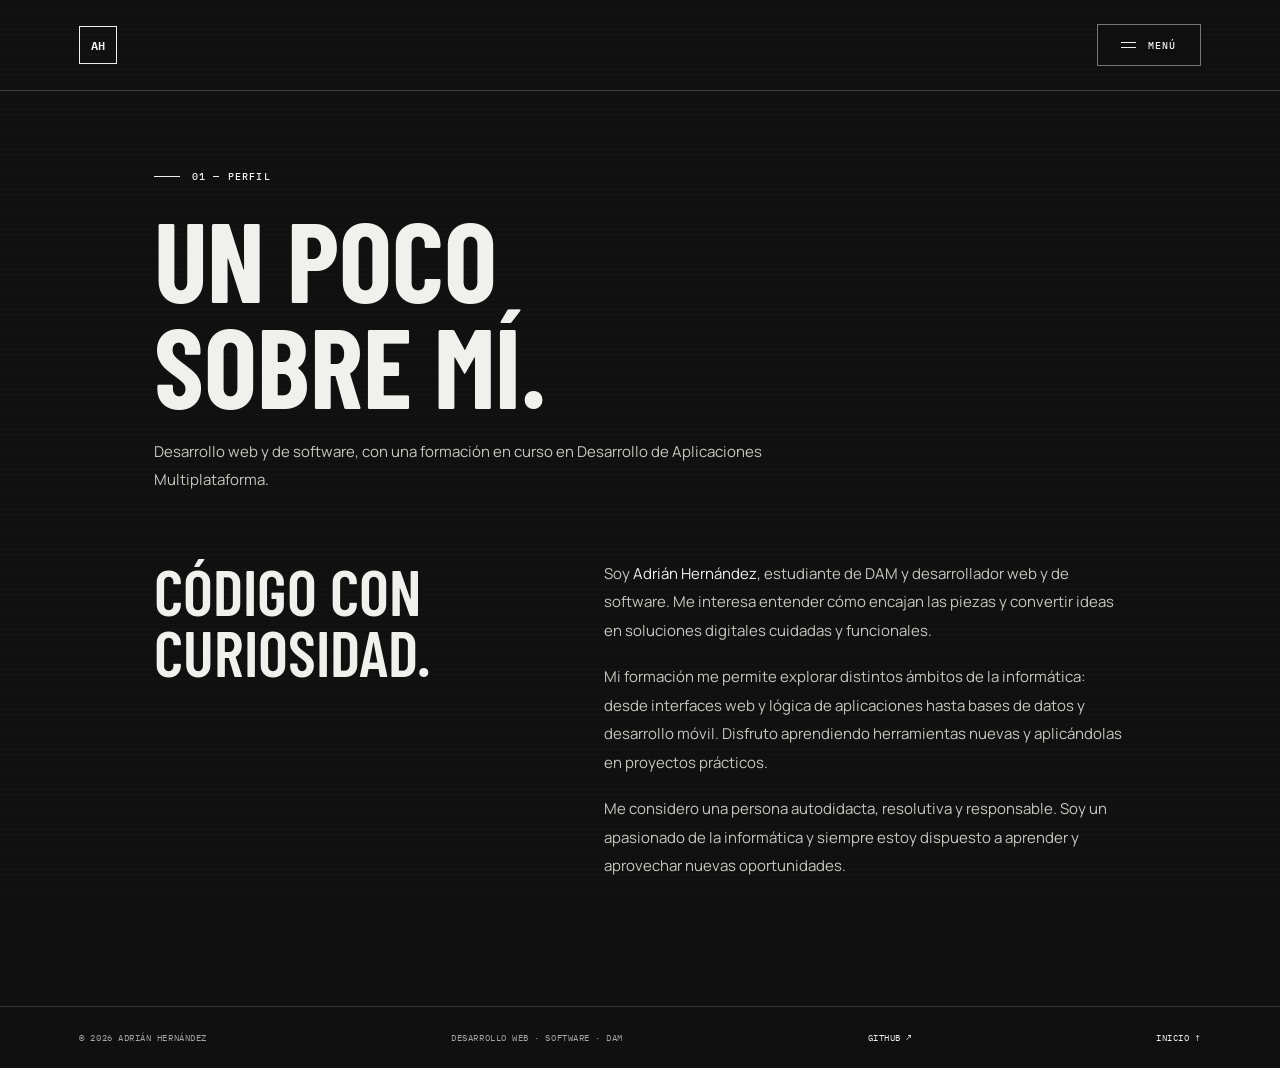
==== src/perfil.html @ eb98c1fe "lo quesea" ====
<!doctype html>
<html lang="es">
<head>
  <meta charset="utf-8">
  <meta name="viewport" content="width=device-width, initial-scale=1">
  <meta name="theme-color" content="#101010">
  <meta name="description" content="Perfil de Adrián Hernández, desarrollador web y de software y estudiante de DAM.">
  <title>Perfil — Adrián Hernández</title>
  <link rel="preconnect" href="https://fonts.googleapis.com">
  <link rel="preconnect" href="https://fonts.gstatic.com" crossorigin>
  <link href="https://fonts.googleapis.com/css2?family=Barlow+Condensed:wght@500;600;700;800&family=IBM+Plex+Mono:wght@400;500;600&family=Manrope:wght@400;500;600;700&display=swap" rel="stylesheet">
  <link rel="stylesheet" href="site.css">
  <script src="site.js" defer></script>
</head>
<body data-page="perfil">
  <header class="topbar">
    <a class="monogram" href="index.html" aria-label="Adrián Hernández, inicio">AH</a>
    <button class="menu-toggle" type="button" aria-expanded="false" aria-controls="main-menu"><span class="menu-mark" aria-hidden="true"><i></i><i></i></span><span class="menu-toggle-label">Menú</span></button>
  </header>
  <nav class="menu-panel" id="main-menu" aria-label="Navegación principal" hidden>
    <div class="menu-main">
      <p class="menu-heading">Adrián Hernández</p>
      <div class="menu-links">
        <a href="index.html">Inicio</a><a href="perfil.html">Perfil</a><a href="tecnologias.html">Tecnologías</a><a href="proceso.html">Proceso</a><a href="proyectos.html">Proyectos</a><a href="https://github.com/KnightZ993" target="_blank" rel="noopener noreferrer">GitHub ↗</a>
      </div>
    </div>
  </nav>
  <main class="page-main">
    <header class="page-heading">
      <p class="section-label">01 — Perfil</p>
      <h1>Un poco<br>sobre mí.</h1>
      <p>Desarrollo web y de software, con una formación en curso en Desarrollo de Aplicaciones Multiplataforma.</p>
    </header>
    <section class="profile-layout">
      <h2 class="profile-statement">Código con<br>curiosidad.</h2>
      <div class="prose">
        <p>Soy <span class="inline-accent">Adrián Hernández</span>, estudiante de DAM y desarrollador web y de software. Me interesa entender cómo encajan las piezas y convertir ideas en soluciones digitales cuidadas y funcionales.</p>
        <p>Mi formación me permite explorar distintos ámbitos de la informática: desde interfaces web y lógica de aplicaciones hasta bases de datos y desarrollo móvil. Disfruto aprendiendo herramientas nuevas y aplicándolas en proyectos prácticos.</p>
        <p>Me considero una persona autodidacta, resolutiva y responsable. Soy un apasionado de la informática y siempre estoy dispuesto a aprender y aprovechar nuevas oportunidades.</p>
      </div>
    </section>
  </main>
  <footer><span>© 2026 Adrián Hernández</span><span>Desarrollo web · Software · DAM</span><a href="https://github.com/KnightZ993" target="_blank" rel="noopener noreferrer">GitHub ↗</a><a href="index.html">Inicio ↑</a></footer>
</body>
</html>
---- src/site.css ----
:root {
  color-scheme: dark;
  --ink: #101010;
  --surface: #181818;
  --paper: #f0f0ec;
  --muted: #a5a5a1;
  --line: rgba(240, 240, 236, .17);
  --white: #f0f0ec;
  --red: #b32932;
  --mono: "IBM Plex Mono", monospace;
  --display: "Barlow Condensed", sans-serif;
  --body: "Manrope", sans-serif;
}

*, *::before, *::after { box-sizing: border-box; }
html { scroll-behavior: smooth; }
body {
  margin: 0;
  background: var(--ink);
  background-image: repeating-linear-gradient(0deg, rgba(255, 255, 255, .012) 0 1px, transparent 1px 5px);
  background-attachment: fixed;
  color: var(--paper);
  font-family: var(--body);
  -webkit-font-smoothing: antialiased;
}
a { color: inherit; }
::selection { color: var(--ink); background: var(--white); }

.topbar {
  position: absolute;
  z-index: 5;
  top: 0;
  left: 0;
  display: flex;
  width: 100%;
  align-items: center;
  justify-content: space-between;
  padding: 24px 6.2vw;
  border-bottom: 1px solid rgba(240, 240, 236, .2);
}
.monogram {
  display: grid;
  width: 38px;
  height: 38px;
  place-items: center;
  border: 1px solid var(--white);
  color: var(--white);
  font: 600 12px var(--mono);
  text-decoration: none;
}
.menu-toggle {
  display: inline-flex;
  min-width: 104px;
  min-height: 42px;
  align-items: center;
  justify-content: center;
  gap: 12px;
  border: 1px solid rgba(240, 240, 236, .46);
  background: rgba(16, 16, 16, .55);
  color: var(--paper);
  cursor: pointer;
  font: 500 10px var(--mono);
  letter-spacing: .12em;
  text-transform: uppercase;
  transition: background .2s ease, border-color .2s ease, color .2s ease;
}
.menu-toggle:hover, .menu-toggle:focus-visible { border-color: var(--white); background: var(--white); color: var(--ink); }
.menu-mark { display: grid; gap: 4px; width: 15px; }
.menu-mark i { display: block; width: 15px; height: 1px; background: currentColor; transition: transform .2s ease; }
.menu-toggle[aria-expanded="true"] .menu-mark i:first-child { transform: translateY(2.5px) rotate(45deg); }
.menu-toggle[aria-expanded="true"] .menu-mark i:last-child { transform: translateY(-2.5px) rotate(-45deg); }
.menu-panel {
  position: fixed;
  z-index: 4;
  inset: 0;
  display: flex;
  flex-direction: column;
  align-items: center;
  justify-content: flex-start;
  padding: 22vh 24px 40px;
  background: linear-gradient(90deg, rgba(8, 8, 8, .97), rgba(8, 8, 8, .87)),
    url("https://images.unsplash.com/photo-1519608487953-e999c86e7455?auto=format&fit=crop&w=2200&q=85") center / cover;
  animation: menu-arrive .22s ease-out both;
}
.menu-panel[hidden] { display: none; }
.menu-main { width: min(360px, 100%); }
.menu-heading {
  position: relative;
  z-index: 0;
  width: max-content;
  margin: 0 auto 150px;
  padding: 0 10px;
  color: var(--paper);
  font: 500 34px/1 var(--display);
  letter-spacing: .02em;
  text-align: center;
  text-transform: uppercase;
  white-space: nowrap;
}
.menu-heading::after {
  position: absolute;
  z-index: -1;
  top: 52%;
  right: -45vw;
  left: -45vw;
  height: 1px;
  background: rgba(240, 240, 236, .36);
  content: "";
}
.menu-links { display: grid; }
.menu-links a {
  display: flex;
  min-height: 31px;
  align-items: center;
  justify-content: center;
  color: #e2e2de;
  font: 500 14px/1.4 var(--body);
  text-decoration: none;
  transition: color .18s ease;
}
.menu-links a:hover, .menu-links a:focus-visible, .menu-links a[aria-current="page"] { color: var(--red); }
.menu-links a:focus-visible { outline: none; text-shadow: 0 0 8px rgba(179, 41, 50, .7); }

.hero {
  position: relative;
  display: flex;
  min-height: min(820px, 100svh);
  align-items: center;
  overflow: hidden;
  isolation: isolate;
  padding: 150px 12vw 100px;
  background: #171717;
}
.hero::before {
  position: absolute;
  z-index: -2;
  inset: 0;
  background: linear-gradient(90deg, rgba(13, 13, 13, .96) 0%, rgba(13, 13, 13, .84) 45%, rgba(13, 13, 13, .42) 100%),
    linear-gradient(0deg, rgba(13, 13, 13, .6), transparent 55%),
    url("https://images.unsplash.com/photo-1519608487953-e999c86e7455?auto=format&fit=crop&w=2200&q=85") center 48% / cover;
  content: "";
  filter: grayscale(1);
  transform: scale(1.025);
  animation: scene-arrive 1.2s ease-out both, scene-breathe 24s 1.2s ease-in-out infinite alternate;
}
.hero::after {
  position: absolute;
  z-index: -1;
  inset: 0;
  background: repeating-linear-gradient(0deg, transparent 0 3px, rgba(0, 0, 0, .12) 4px),
    linear-gradient(90deg, transparent 49.95%, rgba(240, 240, 236, .08) 50%, transparent 50.05%);
  content: "";
  pointer-events: none;
  animation: scan-flicker 9s ease-in-out infinite alternate;
}
.hero-content { width: min(780px, 100%); animation: rise-in .8s .12s both; }
.eyebrow, .section-label {
  display: flex;
  align-items: center;
  gap: 12px;
  color: var(--white);
  font: 500 10px var(--mono);
  letter-spacing: .12em;
  text-transform: uppercase;
}
.eyebrow::before, .section-label::before { width: 26px; height: 1px; background: currentColor; content: ""; }
h1, h2, h3, p { margin-top: 0; }
h1 {
  max-width: 800px;
  margin: 25px 0 20px;
  font: 700 clamp(76px, 12.5vw, 168px)/1.02 var(--display);
  letter-spacing: 0;
  text-transform: uppercase;
}
h1 span { display: block; margin-top: .06em; color: var(--white); }
.hero-role { margin: 30px 0 0; color: #e0e0d7; font-size: clamp(15px, 1.8vw, 19px); line-height: 1.6; }
.hero-role strong { color: var(--paper); font-weight: 600; }
.signal-dot { display: inline-block; width: 7px; height: 7px; border-radius: 50%; background: var(--red); box-shadow: 0 0 12px rgba(179, 41, 50, .7); animation: signal-pulse 2s ease-in-out infinite; }
.hero-bottom { display: flex; align-items: center; gap: 24px; margin-top: 42px; }
.action-link {
  display: inline-flex;
  min-height: 48px;
  align-items: center;
  gap: 24px;
  padding: 0 18px;
  background: var(--white);
  color: var(--ink);
  font: 600 10px var(--mono);
  letter-spacing: .06em;
  text-decoration: none;
  text-transform: uppercase;
  transition: background .2s ease, transform .2s ease;
}
.action-link:hover { transform: translateY(-2px); background: var(--red); color: var(--paper); }
.action-link span { font-size: 16px; }
.hero-index { color: #d0d0c8; font: 10px var(--mono); }
.hero-index span { color: var(--red); }
.side-note {
  position: absolute;
  right: 6.2vw;
  bottom: 48px;
  color: rgba(232, 232, 223, .65);
  font: 9px var(--mono);
  letter-spacing: .12em;
  text-transform: uppercase;
  writing-mode: vertical-rl;
}

.page-main { min-height: calc(100vh - 80px); padding: 170px 12vw 110px; animation: page-enter .65s cubic-bezier(.2, .7, .2, 1) both; }
.page-heading { max-width: 900px; margin-bottom: 65px; }
.page-heading h1 { margin: 22px 0 20px; font-size: clamp(60px, 9vw, 112px); line-height: .95; }
.page-heading p:last-child { max-width: 650px; color: #c5c6bd; font-size: 15px; line-height: 1.9; }
.profile-layout { display: grid; grid-template-columns: .8fr 1.2fr; gap: 8vw; align-items: start; }
.profile-statement { margin: 0; font: 600 clamp(38px, 5vw, 64px)/.96 var(--display); text-transform: uppercase; }
.prose { max-width: 670px; color: #c5c6bd; font-size: 15px; line-height: 1.9; }
.prose p + p { margin-top: 18px; }
.inline-accent { color: var(--white); }
.skills { padding: 0; }
.skills-note { max-width: 580px; color: var(--muted); font: 11px/1.8 var(--mono); }
.skill-list { margin-top: 36px; border-top: 1px solid var(--line); }
.skill-row {
  display: grid;
  grid-template-columns: 70px minmax(180px, .7fr) 1.3fr;
  gap: 24px;
  align-items: center;
  padding: 27px 0;
  border-bottom: 1px solid var(--line);
  transition: border-color .25s ease, padding-left .25s ease;
}
.skill-row:hover { padding-left: 8px; border-color: rgba(179, 41, 50, .62); }
.skill-number { color: var(--red); font: 11px var(--mono); }
.skill-row h2 { margin: 0; font: 600 27px var(--display); text-transform: uppercase; }
.tags { display: flex; flex-wrap: wrap; gap: 8px; }
.tag { display: inline-flex; align-items: center; gap: 8px; padding: 8px 10px; border: 1px solid rgba(232, 232, 223, .22); color: #d2d3cb; font: 10px var(--mono); transition: color .2s ease, border-color .2s ease, background .2s ease, transform .2s ease; }
.tag:hover { transform: translateY(-3px); border-color: rgba(179, 41, 50, .8); background: rgba(179, 41, 50, .12); color: var(--white); }
.tech-icon { display: block; width: 16px; height: 16px; object-fit: contain; flex: 0 0 16px; filter: brightness(0) invert(1); }
.process-list { max-width: 900px; border-top: 1px solid var(--line); }
.process-item { display: grid; grid-template-columns: 72px minmax(150px, .55fr) 1.45fr; gap: 20px; align-items: baseline; padding: 27px 0; border-bottom: 1px solid var(--line); transition: padding-left .25s ease, border-color .25s ease; }
.process-item:hover { padding-left: 8px; border-color: rgba(179, 41, 50, .62); }
.process-number { color: var(--red); font: 11px var(--mono); }
.process-item h2 { margin: 0; font: 600 30px var(--display); text-transform: uppercase; }
.process-item p { max-width: 460px; margin: 0; color: var(--muted); font-size: 13px; line-height: 1.8; }
.project-grid { display: grid; grid-template-columns: repeat(2, minmax(0, 1fr)); gap: 1px; background: var(--line); border: 1px solid var(--line); }
.project-grid:empty { display: none; }
.project-card { min-height: 230px; padding: 26px; background: var(--ink); transition: background .25s ease; }
.project-card:hover { background: #1b1717; }
.project-card-top { display: flex; justify-content: space-between; gap: 16px; margin-bottom: 44px; color: var(--muted); font: 10px var(--mono); text-transform: uppercase; }
.project-card h2 { margin-bottom: 12px; font: 600 31px var(--display); text-transform: uppercase; transition: color .2s ease; }
.project-card:hover h2 { color: var(--white); }
.project-card p { max-width: 540px; color: #bdbdb8; font-size: 13px; line-height: 1.8; }
.project-tags { display: flex; flex-wrap: wrap; gap: 7px; margin-top: 20px; }
.project-actions { display: flex; flex-wrap: wrap; gap: 18px; margin-top: 24px; }
.project-actions a { color: var(--paper); font: 10px var(--mono); text-decoration-color: #777; text-underline-offset: 5px; text-transform: uppercase; }
.project-actions a:hover { color: var(--red); }
.empty-state { padding: 32px 0; color: var(--muted); font: 11px/1.8 var(--mono); }

footer {
  display: flex;
  align-items: center;
  justify-content: space-between;
  gap: 20px;
  padding: 25px 6.2vw;
  border-top: 1px solid var(--line);
  color: var(--muted);
  font: 9px var(--mono);
  letter-spacing: .06em;
  text-transform: uppercase;
}
footer a { color: var(--white); text-decoration: none; }
footer a:hover { color: var(--red); }
.reveal { opacity: 0; transform: translateY(18px); transition: opacity .65s ease, transform .65s ease; }
.reveal.is-visible { opacity: 1; transform: translateY(0); }
@keyframes rise-in { from { opacity: 0; transform: translateY(20px); } to { opacity: 1; transform: translateY(0); } }
@keyframes page-enter { from { opacity: 0; transform: translateY(10px); } to { opacity: 1; transform: translateY(0); } }
@keyframes menu-arrive { from { opacity: 0; } to { opacity: 1; } }
@keyframes scene-arrive { from { opacity: .45; transform: scale(1.06); } to { opacity: 1; transform: scale(1.025); } }
@keyframes scene-breathe { from { transform: scale(1.025); } to { transform: scale(1.07); } }
@keyframes scan-flicker { from { opacity: .55; } to { opacity: .9; } }
@keyframes signal-pulse { 0%, 100% { opacity: .5; box-shadow: 0 0 5px rgba(179, 41, 50, .35); } 50% { opacity: 1; box-shadow: 0 0 13px rgba(179, 41, 50, .85); } }
@media (prefers-reduced-motion: reduce) {
  *, *::before, *::after { scroll-behavior: auto !important; animation-duration: .01ms !important; animation-iteration-count: 1 !important; transition-duration: .01ms !important; }
  .reveal { opacity: 1; transform: none; }
}
@media (max-width: 760px) {
  .topbar { padding: 18px 6vw; }
  .hero { min-height: 740px; min-height: 100svh; padding: 142px 8vw 100px; }
  .hero::before { background-position: 58% center; }
  h1 { font-size: clamp(76px, 16vw, 120px); }
  .side-note { right: 5vw; bottom: 26px; }
  .page-main { padding: 145px 8vw 84px; }
  .page-heading { margin-bottom: 42px; }
  .profile-layout { grid-template-columns: 1fr; gap: 35px; }
  .skill-row { grid-template-columns: 36px 1fr; gap: 10px 14px; padding: 22px 0; }
  .skill-row h2 { font-size: 24px; }
  .tags { grid-column: 2; }
  .process-item { grid-template-columns: 38px 1fr; gap: 10px 14px; }
  .process-item p { grid-column: 2; }
  .project-grid { grid-template-columns: 1fr; }
  footer { align-items: flex-start; flex-direction: column; padding: 23px 8vw; }
}
@media (max-width: 420px) {
  .menu-panel { padding: 22vh 8vw 42px; }
  .hero-bottom { align-items: flex-start; flex-direction: column; gap: 18px; }
  .hero { padding-left: 7vw; }
  h1 { font-size: 19vw; }
  .menu-heading { margin-bottom: 110px; font-size: 29px; }
  .project-card { padding: 20px; }
}
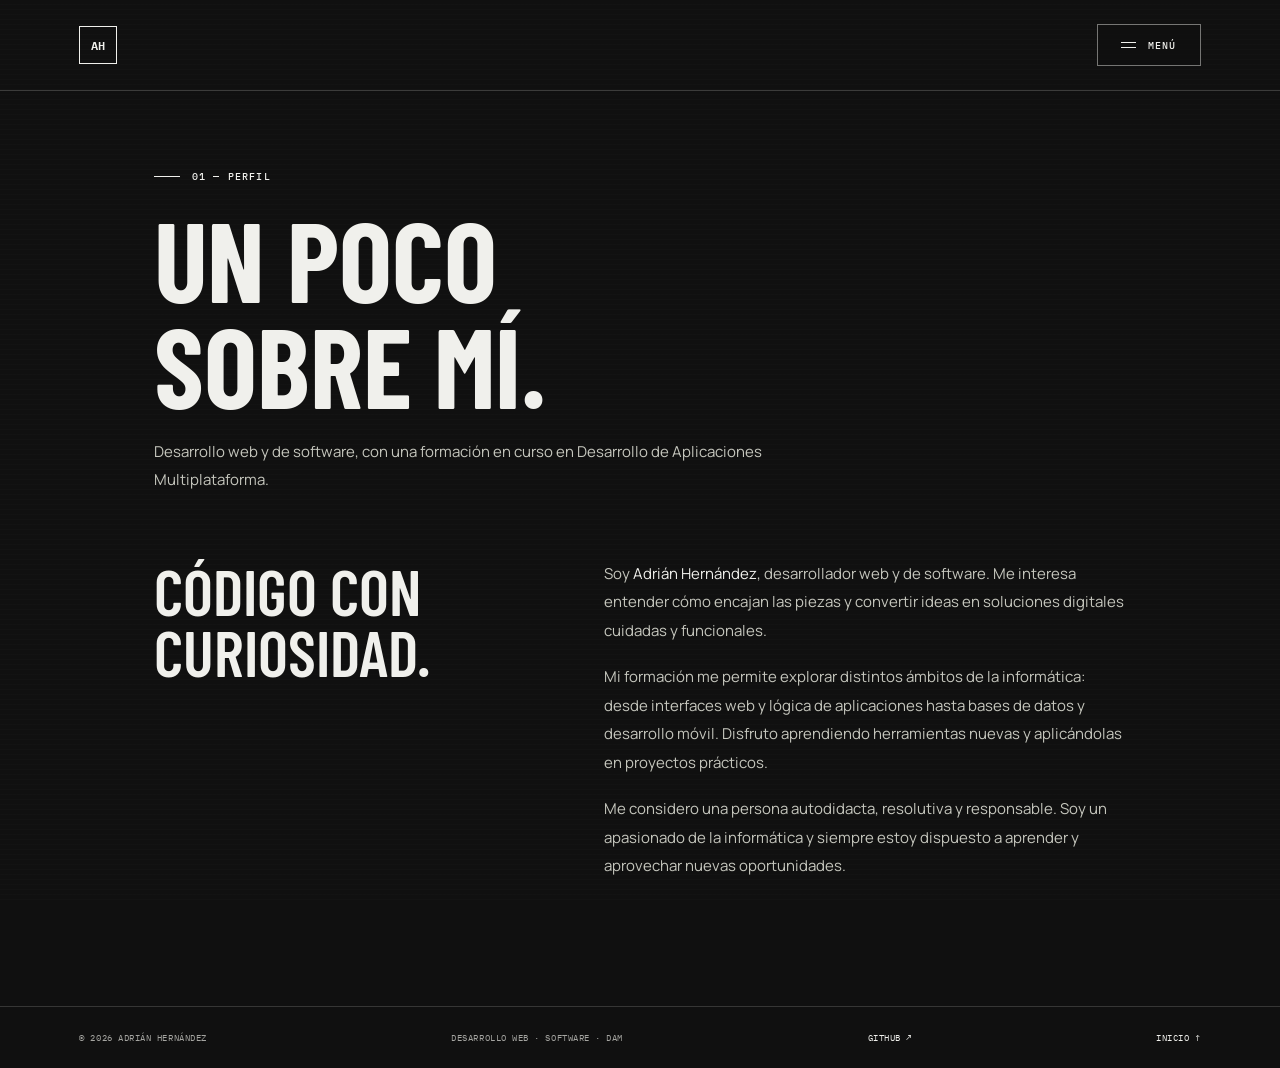
==== commit c73e1429: "Update profile description in perfil.html" ====
--- a/src/perfil.html
+++ b/src/perfil.html
@@ -4,10 +4,11 @@
   <meta charset="utf-8">
   <meta name="viewport" content="width=device-width, initial-scale=1">
   <meta name="theme-color" content="#101010">
-  <meta name="description" content="Perfil de Adrián Hernández, desarrollador web y de software y estudiante de DAM.">
+  <meta name="description" content="Perfil de Adrián Hernández, desarrollador web y de software.">
   <title>Perfil — Adrián Hernández</title>
   <link rel="preconnect" href="https://fonts.googleapis.com">
   <link rel="preconnect" href="https://fonts.gstatic.com" crossorigin>
+  <link rel="icon" type="image/png" href="./desarrollo-web.png">
   <link href="https://fonts.googleapis.com/css2?family=Barlow+Condensed:wght@500;600;700;800&family=IBM+Plex+Mono:wght@400;500;600&family=Manrope:wght@400;500;600;700&display=swap" rel="stylesheet">
   <link rel="stylesheet" href="site.css">
   <script src="site.js" defer></script>
@@ -34,7 +35,7 @@
     <section class="profile-layout">
       <h2 class="profile-statement">Código con<br>curiosidad.</h2>
       <div class="prose">
-        <p>Soy <span class="inline-accent">Adrián Hernández</span>, estudiante de DAM y desarrollador web y de software. Me interesa entender cómo encajan las piezas y convertir ideas en soluciones digitales cuidadas y funcionales.</p>
+        <p>Soy <span class="inline-accent">Adrián Hernández</span>, desarrollador web y de software. Me interesa entender cómo encajan las piezas y convertir ideas en soluciones digitales cuidadas y funcionales.</p>
         <p>Mi formación me permite explorar distintos ámbitos de la informática: desde interfaces web y lógica de aplicaciones hasta bases de datos y desarrollo móvil. Disfruto aprendiendo herramientas nuevas y aplicándolas en proyectos prácticos.</p>
         <p>Me considero una persona autodidacta, resolutiva y responsable. Soy un apasionado de la informática y siempre estoy dispuesto a aprender y aprovechar nuevas oportunidades.</p>
       </div>
--- a/src/site.css
+++ b/src/site.css
@@ -240,9 +240,15 @@
 .process-number { color: var(--red); font: 11px var(--mono); }
 .process-item h2 { margin: 0; font: 600 30px var(--display); text-transform: uppercase; }
 .process-item p { max-width: 460px; margin: 0; color: var(--muted); font-size: 13px; line-height: 1.8; }
-.project-grid { display: grid; grid-template-columns: repeat(2, minmax(0, 1fr)); gap: 1px; background: var(--line); border: 1px solid var(--line); }
+.project-grid { display: grid; grid-template-columns: 1fr; gap: 1px; background: var(--line); border: 1px solid var(--line); }
 .project-grid:empty { display: none; }
-.project-card { min-height: 230px; padding: 26px; background: var(--ink); transition: background .25s ease; }
+.project-card { display: grid; grid-template-columns: repeat(2, minmax(0, 1fr)); min-width: 0; min-height: 230px; background: var(--ink); transition: background .25s ease; }
+.project-info { min-width: 0; padding: 26px; }
+.project-preview { display: flex; flex-direction: column; justify-content: center; gap: 14px; min-width: 0; padding: 26px; border-left: 1px solid var(--line); background: rgba(255, 255, 255, .025); color: var(--paper); text-decoration: none; }
+.project-preview-label { color: var(--muted); font: 10px var(--mono); text-transform: uppercase; letter-spacing: .06em; }
+.project-preview img { display: block; width: 100%; height: auto; aspect-ratio: 8 / 5; object-fit: cover; border: 1px solid var(--line); transition: border-color .25s ease; }
+.project-preview:hover img { border-color: var(--red); }
+.project-preview:focus-visible { outline: 2px solid var(--red); outline-offset: -3px; }
 .project-card:hover { background: #1b1717; }
 .project-card-top { display: flex; justify-content: space-between; gap: 16px; margin-bottom: 44px; color: var(--muted); font: 10px var(--mono); text-transform: uppercase; }
 .project-card h2 { margin-bottom: 12px; font: 600 31px var(--display); text-transform: uppercase; transition: color .2s ease; }
@@ -295,7 +301,8 @@
   .tags { grid-column: 2; }
   .process-item { grid-template-columns: 38px 1fr; gap: 10px 14px; }
   .process-item p { grid-column: 2; }
-  .project-grid { grid-template-columns: 1fr; }
+  .project-card { grid-template-columns: 1fr; }
+  .project-preview { border-left: 0; border-top: 1px solid var(--line); }
   footer { align-items: flex-start; flex-direction: column; padding: 23px 8vw; }
 }
 @media (max-width: 420px) {
@@ -304,5 +311,5 @@
   .hero { padding-left: 7vw; }
   h1 { font-size: 19vw; }
   .menu-heading { margin-bottom: 110px; font-size: 29px; }
-  .project-card { padding: 20px; }
-}
+  .project-info, .project-preview { padding: 20px; }
+}
